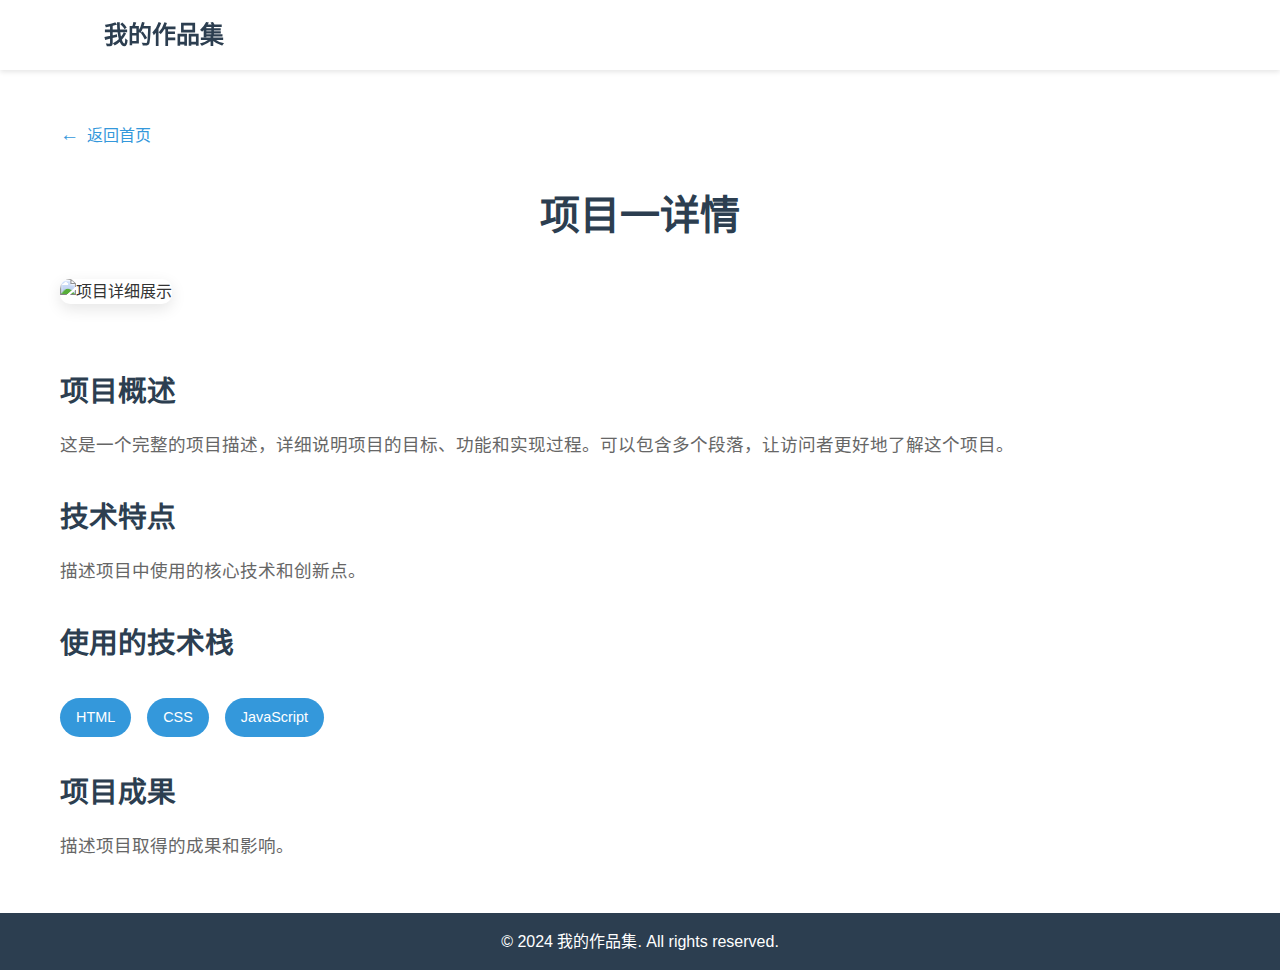
==== project1.html @ 6e177b93 "Add files via upload" ====
<!DOCTYPE html>
<html lang="zh-CN">
<head>
    <meta charset="UTF-8">
    <meta name="viewport" content="width=device-width, initial-scale=1.0">
    <title>项目一详情 - 我的作品集</title>
    <link rel="stylesheet" href="style.css">
</head>
<body>
    <header class="header">
        <nav class="nav">
            <div class="logo">我的作品集</div>
        </nav>
    </header>

    <main class="project-detail">
        <a href="index.html" class="back-link">返回首页</a>
        <h1>项目一详情</h1>
        <img src="https://via.placeholder.com/1200x600" alt="项目详细展示">
        
        <h2>项目概述</h2>
        <p>这是一个完整的项目描述，详细说明项目的目标、功能和实现过程。可以包含多个段落，让访问者更好地了解这个项目。</p>
        
        <h2>技术特点</h2>
        <p>描述项目中使用的核心技术和创新点。</p>
        
        <h2>使用的技术栈</h2>
        <div class="skills">
            <span class="skill-tag">HTML</span>
            <span class="skill-tag">CSS</span>
            <span class="skill-tag">JavaScript</span>
        </div>
        
        <h2>项目成果</h2>
        <p>描述项目取得的成果和影响。</p>
    </main>

    <footer class="footer">
        <p>&copy; 2024 我的作品集. All rights reserved.</p>
    </footer>
</body>
</html>
---- style.css ----
* {
    margin: 0;
    padding: 0;
    box-sizing: border-box;
}

body {
    font-family: 'Segoe UI', Tahoma, Geneva, Verdana, sans-serif;
    line-height: 1.6;
    color: #333;
}

.header {
    background-color: #fff;
    box-shadow: 0 2px 5px rgba(0,0,0,0.1);
    position: fixed;
    width: 100%;
    top: 0;
    z-index: 1000;
}

.nav {
    display: flex;
    justify-content: space-between;
    align-items: center;
    padding: 1rem 5%;
    max-width: 1200px;
    margin: 0 auto;
}

.logo {
    font-size: 1.5rem;
    font-weight: bold;
    color: #2c3e50;
}

.nav-links {
    display: flex;
    list-style: none;
    gap: 2rem;
}

.nav-links a {
    text-decoration: none;
    color: #2c3e50;
    font-weight: 500;
    transition: color 0.3s;
}

.nav-links a:hover {
    color: #3498db;
}

.hero {
    height: 100vh;
    display: flex;
    align-items: center;
    justify-content: center;
    background: linear-gradient(135deg, #6c5ce7, #a363d5);
    color: white;
    text-align: center;
    padding: 0 1rem;
}

.hero-content h1 {
    font-size: 3rem;
    margin-bottom: 1rem;
}

.projects {
    padding: 5rem 5%;
    max-width: 1200px;
    margin: 0 auto;
}

.projects h2 {
    text-align: center;
    margin-bottom: 3rem;
}

.project-grid {
    display: grid;
    grid-template-columns: repeat(auto-fit, minmax(300px, 1fr));
    gap: 2rem;
}

.project-card {
    background: #fff;
    border-radius: 10px;
    overflow: hidden;
    box-shadow: 0 3px 10px rgba(0,0,0,0.1);
    transition: transform 0.3s;
}

.project-card:hover {
    transform: translateY(-5px);
}

.project-card img {
    width: 100%;
    height: 200px;
    object-fit: cover;
}

.project-card h3 {
    padding: 1rem;
    margin: 0;
}

.project-card p {
    padding: 0 1rem 1rem;
    color: #666;
}

.btn {
    display: inline-block;
    padding: 0.5rem 1rem;
    background-color: #3498db;
    color: white;
    text-decoration: none;
    border-radius: 5px;
    margin: 1rem;
    transition: background-color 0.3s;
}

.btn:hover {
    background-color: #2980b9;
}

.about {
    background-color: #f9f9f9;
    padding: 5rem 5%;
}

.about-content {
    max-width: 1200px;
    margin: 0 auto;
    display: grid;
    grid-template-columns: 1fr 2fr;
    gap: 2rem;
    align-items: center;
}

.profile-img {
    width: 100%;
    max-width: 300px;
    border-radius: 50%;
    margin: 0 auto;
}

.skills {
    margin-top: 2rem;
    display: flex;
    flex-wrap: wrap;
    gap: 1rem;
}

.skill-tag {
    background-color: #3498db;
    color: white;
    padding: 0.5rem 1rem;
    border-radius: 20px;
    font-size: 0.9rem;
}

.contact {
    padding: 5rem 5%;
    text-align: center;
}

.contact-content {
    max-width: 800px;
    margin: 0 auto;
}

.contact-info {
    display: flex;
    justify-content: center;
    gap: 2rem;
    margin-top: 2rem;
}

.contact-link {
    color: #3498db;
    text-decoration: none;
    font-weight: 500;
    transition: color 0.3s;
}

.contact-link:hover {
    color: #2980b9;
}

.footer {
    background-color: #2c3e50;
    color: white;
    text-align: center;
    padding: 1rem;
}

.contact-form {
    margin-top: 2rem;
    max-width: 600px;
    margin-left: auto;
    margin-right: auto;
}

.form-group {
    margin-bottom: 1.5rem;
}

.form-group label {
    display: block;
    margin-bottom: 0.5rem;
    color: #2c3e50;
}

.form-group input,
.form-group textarea {
    width: 100%;
    padding: 0.8rem;
    border: 1px solid #ddd;
    border-radius: 4px;
    font-size: 1rem;
}

.form-group textarea {
    resize: vertical;
}

/* 项目详情页样式 */
.project-detail {
    max-width: 1200px;
    margin: 120px auto 50px;
    padding: 0 20px;
}

.project-detail h1 {
    font-size: 2.5rem;
    color: #2c3e50;
    margin-bottom: 2rem;
    text-align: center;
}

.project-detail img {
    width: 100%;
    border-radius: 10px;
    box-shadow: 0 5px 15px rgba(0,0,0,0.1);
    margin-bottom: 2rem;
}

.project-detail h2 {
    font-size: 1.8rem;
    color: #2c3e50;
    margin: 2rem 0 1rem;
}

.project-detail p {
    font-size: 1.1rem;
    line-height: 1.8;
    color: #666;
    margin-bottom: 1.5rem;
}

.project-detail .skills {
    margin: 2rem 0;
    justify-content: flex-start;
}

.back-link {
    display: inline-block;
    margin-bottom: 2rem;
    color: #3498db;
    text-decoration: none;
    font-weight: 500;
    display: flex;
    align-items: center;
    gap: 0.5rem;
}

.back-link:hover {
    color: #2980b9;
}

.back-link:before {
    content: '←';
    font-size: 1.2rem;
}

@media (max-width: 768px) {
    .nav {
        flex-direction: column;
        gap: 1rem;
    }

    .nav-links {
        flex-direction: column;
        text-align: center;
        gap: 1rem;
    }

    .hero-content h1 {
        font-size: 2rem;
    }

    .about-content {
        grid-template-columns: 1fr;
        text-align: center;
    }

    .contact-info {
        flex-direction: column;
        gap: 1rem;
    }

    .project-grid {
        grid-template-columns: 1fr;
        padding: 0 1rem;
    }

    .form-group input,
    .form-group textarea {
        padding: 0.6rem;
    }
}
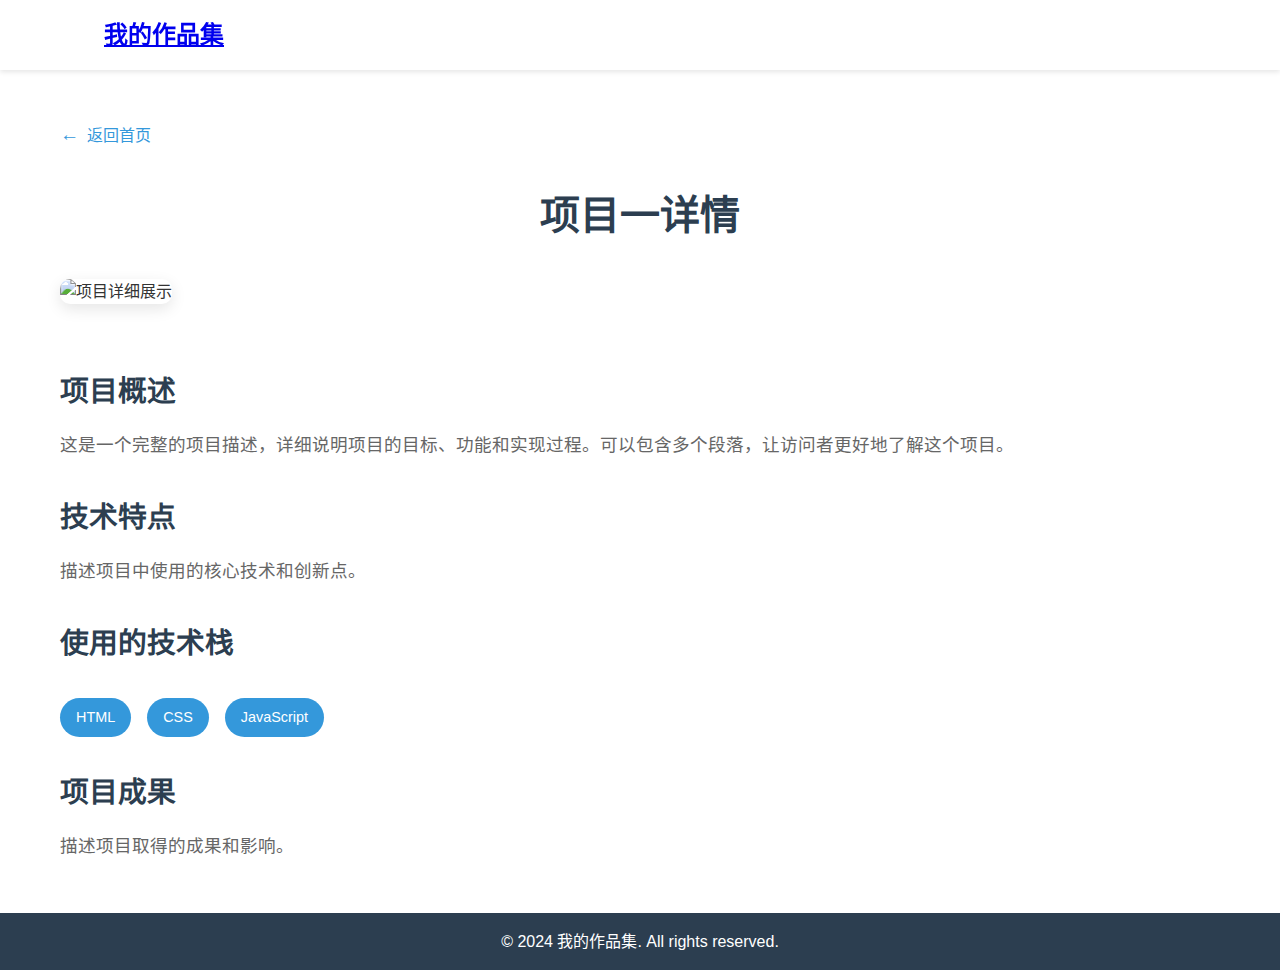
==== commit 0e173e1b: "Update project1.html" ====
--- a/project1.html
+++ b/project1.html
@@ -5,16 +5,18 @@
     <meta name="viewport" content="width=device-width, initial-scale=1.0">
     <title>项目一详情 - 我的作品集</title>
     <link rel="stylesheet" href="style.css">
+    <base href="./">
+    <link rel="stylesheet" href="./style.css">
 </head>
 <body>
     <header class="header">
         <nav class="nav">
-            <div class="logo">我的作品集</div>
+            <div class="logo"><a href="./index.html">我的作品集</a></div>
         </nav>
     </header>
 
     <main class="project-detail">
-        <a href="index.html" class="back-link">返回首页</a>
+        <a href="./index.html" class="back-link">返回首页</a>
         <h1>项目一详情</h1>
         <img src="https://via.placeholder.com/1200x600" alt="项目详细展示">
         
